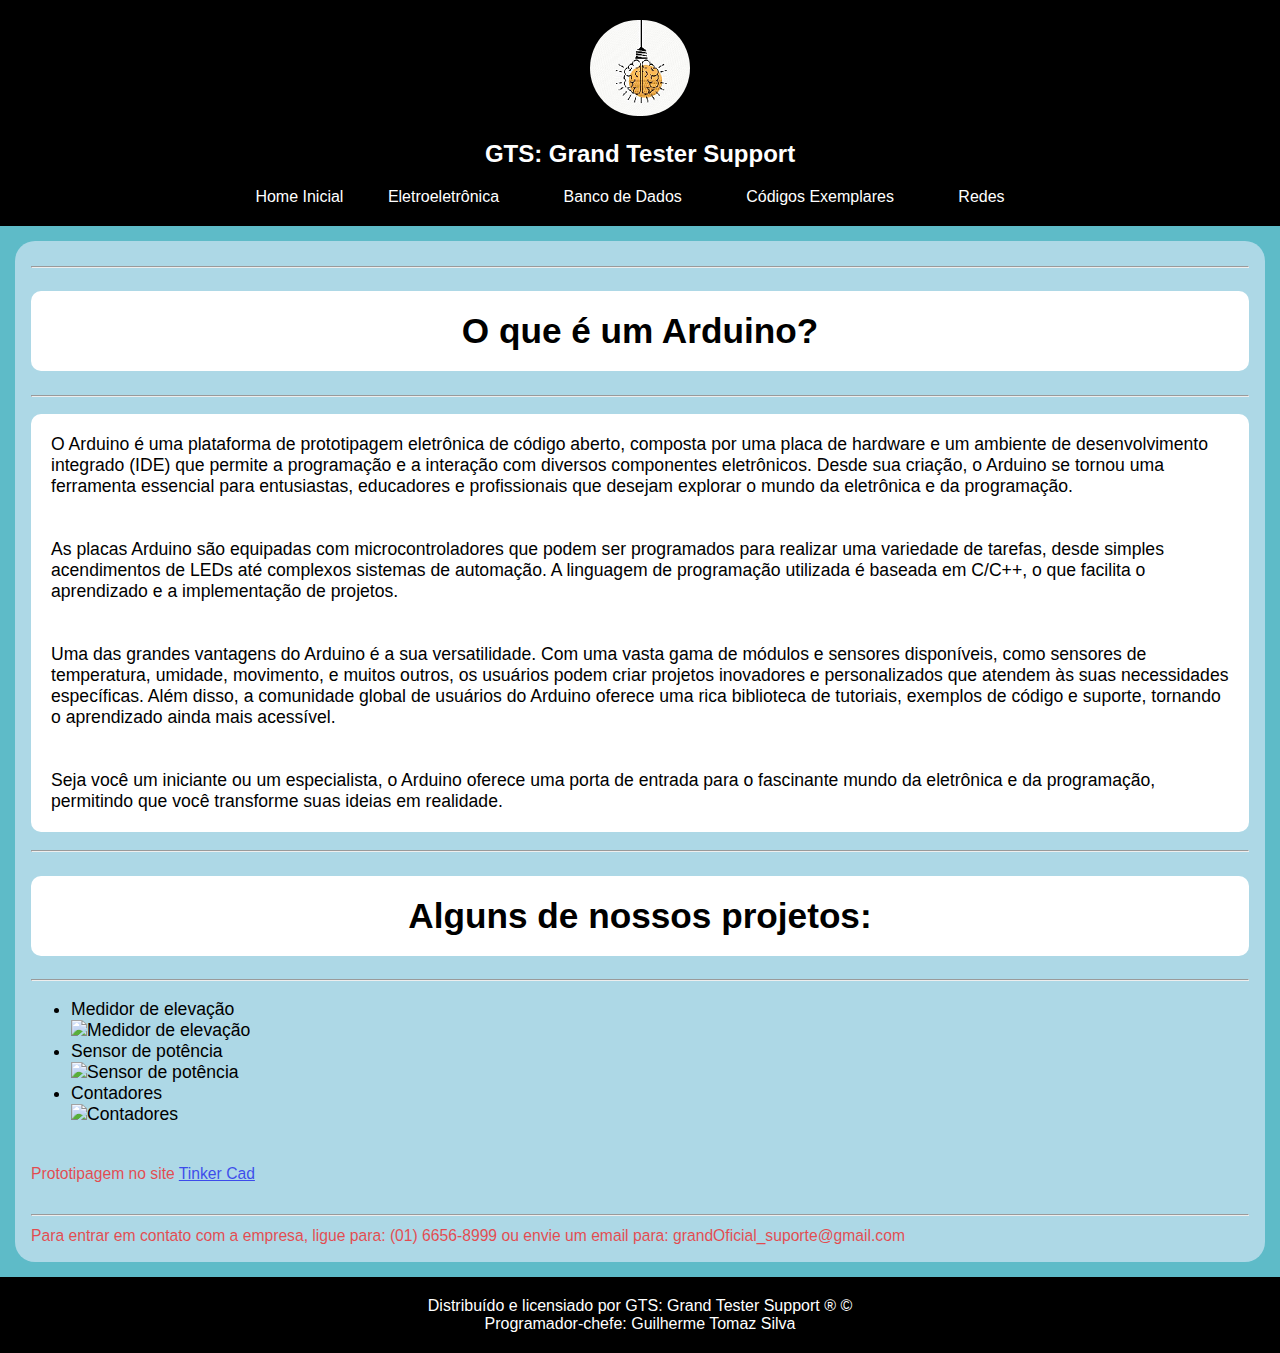
==== index2.html @ 8fa57548 "Add files via upload" ====
<!DOCTYPE html>
<html lang="pt-BR">
<head>
    <meta charset="UTF-8">
    <meta name="viewport" content="width=device-width, initial-scale=1.0">
    <link rel="shortcut icon" href="favicon.ico" type="image/x-icon">
    <link rel="stylesheet" href="../style/style.css">
    <title>Home Inicial</title>
</head>
<body>

<div class="navega">
    <nav>
        <img id="logo" src="img/lampada-logo.png" alt="">
        <h2>GTS: Grand Tester Support</h2>
        <a id="inicio" href="index.html">Home Inicial</a>
        <a href="index2.html">Eletroeletrônica</a>
        <a href="index4.html">Banco de Dados</a>
        <a href="index5.html">Códigos Exemplares</a>
        <a href="index6.html">Redes</a>
    </nav>
</div>
    <article><hr>
        <h1>O que é um Arduino?</h1>
            <hr>
            <p>O Arduino é uma plataforma de prototipagem eletrônica de código aberto, composta por uma placa de hardware e um ambiente de desenvolvimento integrado (IDE) que permite a programação e a interação com diversos componentes eletrônicos. Desde sua criação, o Arduino se tornou uma ferramenta essencial para entusiastas, educadores e profissionais que desejam explorar o mundo da eletrônica e da programação.
            <br><br><br>
            As placas Arduino são equipadas com microcontroladores que podem ser programados para realizar uma variedade de tarefas, desde simples acendimentos de LEDs até complexos sistemas de automação. A linguagem de programação utilizada é baseada em C/C++, o que facilita o aprendizado e a implementação de projetos.
            <br><br><br>
            Uma das grandes vantagens do Arduino é a sua versatilidade. Com uma vasta gama de módulos e sensores disponíveis, como sensores de temperatura, umidade, movimento, e muitos outros, os usuários podem criar projetos inovadores e personalizados que atendem às suas necessidades específicas. Além disso, a comunidade global de usuários do Arduino oferece uma rica biblioteca de tutoriais, exemplos de código e suporte, tornando o aprendizado ainda mais acessível.
            <br><br><br>
            Seja você um iniciante ou um especialista, o Arduino oferece uma porta de entrada para o fascinante mundo da eletrônica e da programação, permitindo que você transforme suas ideias em realidade.</p>

        <hr><h1>Alguns de nossos projetos:</h1><hr>
        <ul>
            <li>Medidor de elevação</li>
            <div><img src="" alt="Medidor de elevação"></div>
            <li>Sensor de potência</li>
            <div><img src="" alt="Sensor de potência"></div>
            <li>Contadores</li>
            <div><img src="" alt="Contadores"></div>
        </ul><br>
        <small>Prototipagem no site <a href="https://www.tinkercad.com" target="_blank">Tinker Cad</a></small>
        <br><br>
        <hr>
        <small>Para entrar em contato com a empresa, ligue para: (01) 6656-8999 ou envie um email para: grandOficial_suporte@gmail.com</small> 
        <!-- Este email e telefone são meramente ilustrativos, não tente ligar ou enviar mensagens para nenhum dos contatos nesta aba. -->
        <br> 
    </article>
        <footer>Distribuído e licensiado por GTS: Grand Tester Support &reg; &copy;<br>Programador-chefe: Guilherme Tomaz Silva</footer>
   
</body>
</html>
---- style/style.css ----
body{
    background-color: rgba(7, 151, 170, 0.651);
    margin: 0px;
    font-family: 'Lucida Sans', 'Lucida Sans Regular', 'Lucida Grande', 'Lucida Sans Unicode', Geneva, Verdana, sans-serif;
}
.navega{
    background-color: black;
    color: white;
    padding: 20px;
}
nav{
    text-align: center;
}
.link-blocks{
    display: flex;
    justify-content: center;
    flex-wrap: wrap;
    margin-top: 20px;
}
nav a{
    text-decoration: none;
    color: white;
    padding: 15px 20px;
    margin: 10px;
    transition: 1s;
    display: inline;
    
}
#inicio{
    padding: 0px;
}
nav a:hover{
    font-size: 1.2rem;
    transition: 0.65s;
    text-decoration: underline;
}
#logo{
    top: 0px;
    border-radius: 360px;
}
footer{
    background-color: black;
    color: white;
    padding: 20px;
    text-align: center;
}
article{
    font-size: 1.1rem;
    margin: 15px;
    background-color: lightblue;
    border-radius: 20px;
    padding: 16px;
}
small{
    opacity: 65%;
    color: red;
    font-size: 0.98rem;
}
div img{
    text-align: center;
}
.mapa iframe{
    border-radius: 20px;
    float: left;
}
.mapa{
    width: 80%;
    margin: 0 auto; 
}
.mapa p, .mapa h1{
    margin-left: 700px;
    background-color: white;
    padding: 20px;
    border-radius: 20px;
}
.grid-container{
    display: grid;
    grid-template-columns: repeat(4, 1fr);
    gap: 10px;
}
.grid-item{
    background-color: white;
    text-align: left;
    padding: 20px;
    border-radius: 20px;
}
.grid-item small, a{
    bottom: 0px;
}
p, h1{
    background-color: white;
    padding: 20px;
    border-radius: 10px;
}
h1{
    text-align: center;
    font-family: 'Franklin Gothic Medium', 'Arial Narrow', Arial, sans-serif;
}
#contato{
    background-color: lightblue;
    font-family: 'Times New Roman', Times, serif;
}
button{
    border: none;
    font-size: 2.2rem;
}
.Contato{
    text-align: center;
}
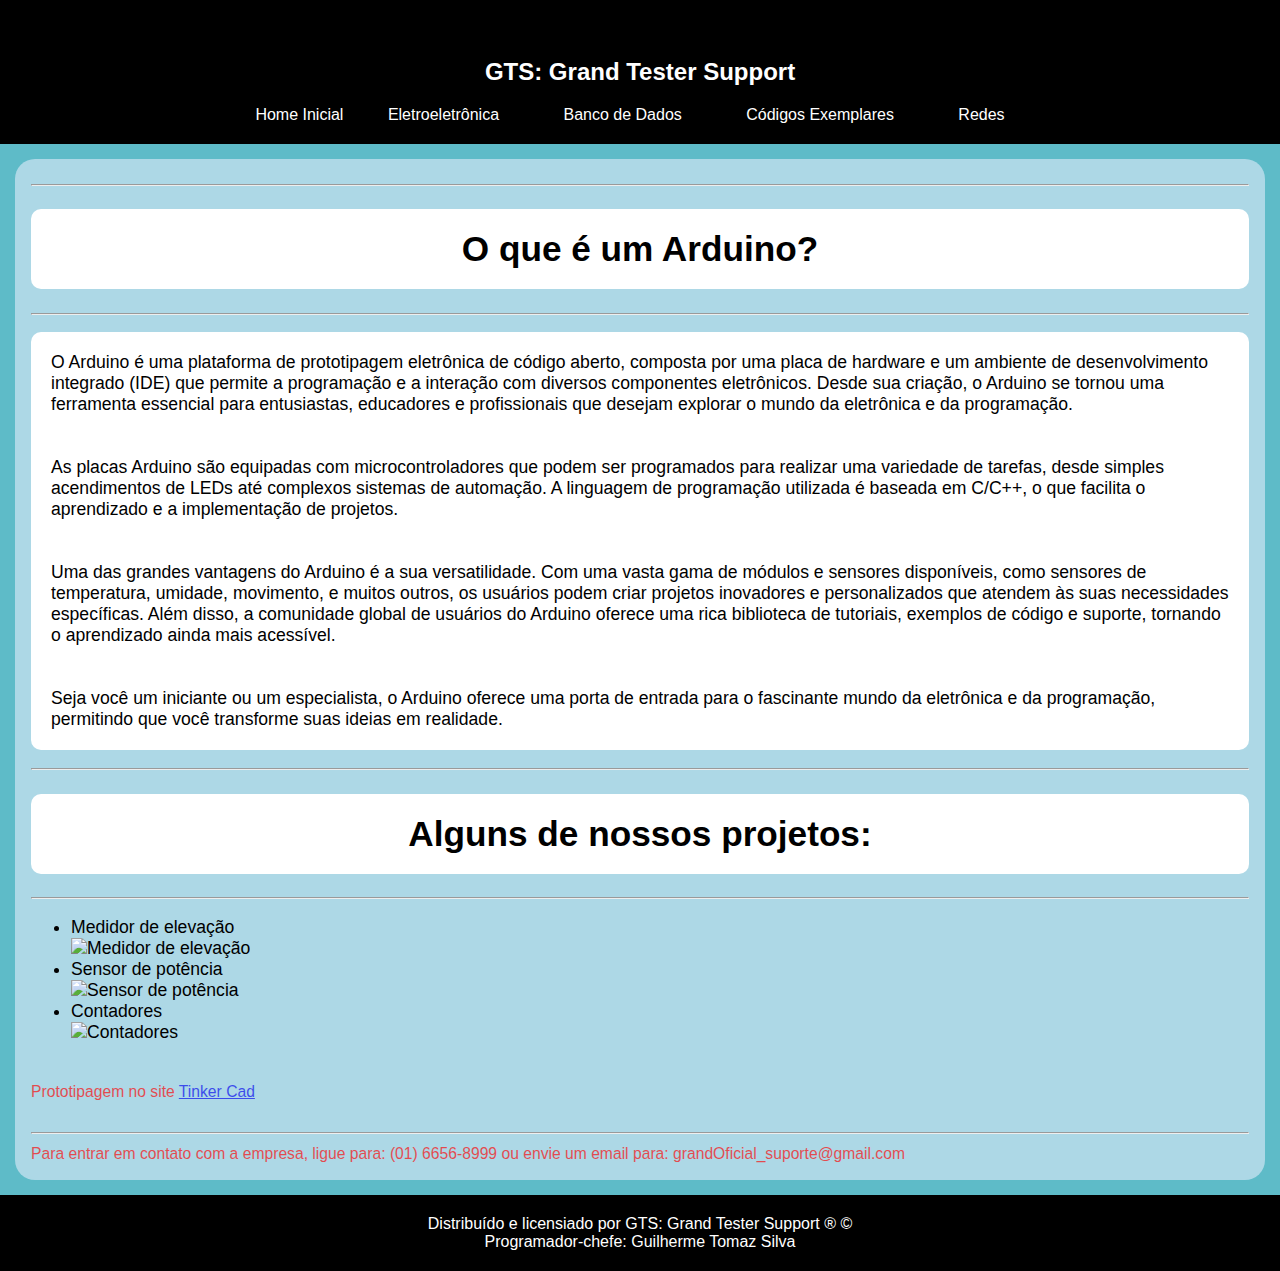
==== commit af970e79: "Add files via upload" ====
--- a/index2.html
+++ b/index2.html
@@ -4,7 +4,7 @@
     <meta charset="UTF-8">
     <meta name="viewport" content="width=device-width, initial-scale=1.0">
     <link rel="shortcut icon" href="favicon.ico" type="image/x-icon">
-    <link rel="stylesheet" href="../style/style.css">
+    <link rel="stylesheet" href="style.css">
     <title>Home Inicial</title>
 </head>
 <body>
--- a/style.css
+++ b/style.css
@@ -0,0 +1,109 @@
+body{
+    background-color: rgba(7, 151, 170, 0.651);
+    margin: 0px;
+    font-family: 'Lucida Sans', 'Lucida Sans Regular', 'Lucida Grande', 'Lucida Sans Unicode', Geneva, Verdana, sans-serif;
+}
+.navega{
+    background-color: black;
+    color: white;
+    padding: 20px;
+}
+nav{
+    text-align: center;
+}
+.link-blocks{
+    display: flex;
+    justify-content: center;
+    flex-wrap: wrap;
+    margin-top: 20px;
+}
+nav a{
+    text-decoration: none;
+    color: white;
+    padding: 15px 20px;
+    margin: 10px;
+    transition: 1s;
+    display: inline;
+    
+}
+#inicio{
+    padding: 0px;
+}
+nav a:hover{
+    font-size: 1.2rem;
+    transition: 0.65s;
+    text-decoration: underline;
+}
+#logo{
+    top: 0px;
+    border-radius: 360px;
+}
+footer{
+    background-color: black;
+    color: white;
+    padding: 20px;
+    text-align: center;
+}
+article{
+    font-size: 1.1rem;
+    margin: 15px;
+    background-color: lightblue;
+    border-radius: 20px;
+    padding: 16px;
+}
+small{
+    opacity: 65%;
+    color: red;
+    font-size: 0.98rem;
+}
+div img{
+    text-align: center;
+}
+.mapa iframe{
+    border-radius: 20px;
+    float: left;
+}
+.mapa{
+    width: 80%;
+    margin: 0 auto; 
+}
+.mapa p, .mapa h1{
+    margin-left: 700px;
+    background-color: white;
+    padding: 20px;
+    border-radius: 20px;
+}
+.grid-container{
+    display: grid;
+    grid-template-columns: repeat(4, 1fr);
+    gap: 10px;
+}
+.grid-item{
+    background-color: white;
+    text-align: left;
+    padding: 20px;
+    border-radius: 20px;
+}
+.grid-item small, a{
+    bottom: 0px;
+}
+p, h1{
+    background-color: white;
+    padding: 20px;
+    border-radius: 10px;
+}
+h1{
+    text-align: center;
+    font-family: 'Franklin Gothic Medium', 'Arial Narrow', Arial, sans-serif;
+}
+#contato{
+    background-color: lightblue;
+    font-family: 'Times New Roman', Times, serif;
+}
+button{
+    border: none;
+    font-size: 2.2rem;
+}
+.Contato{
+    text-align: center;
+}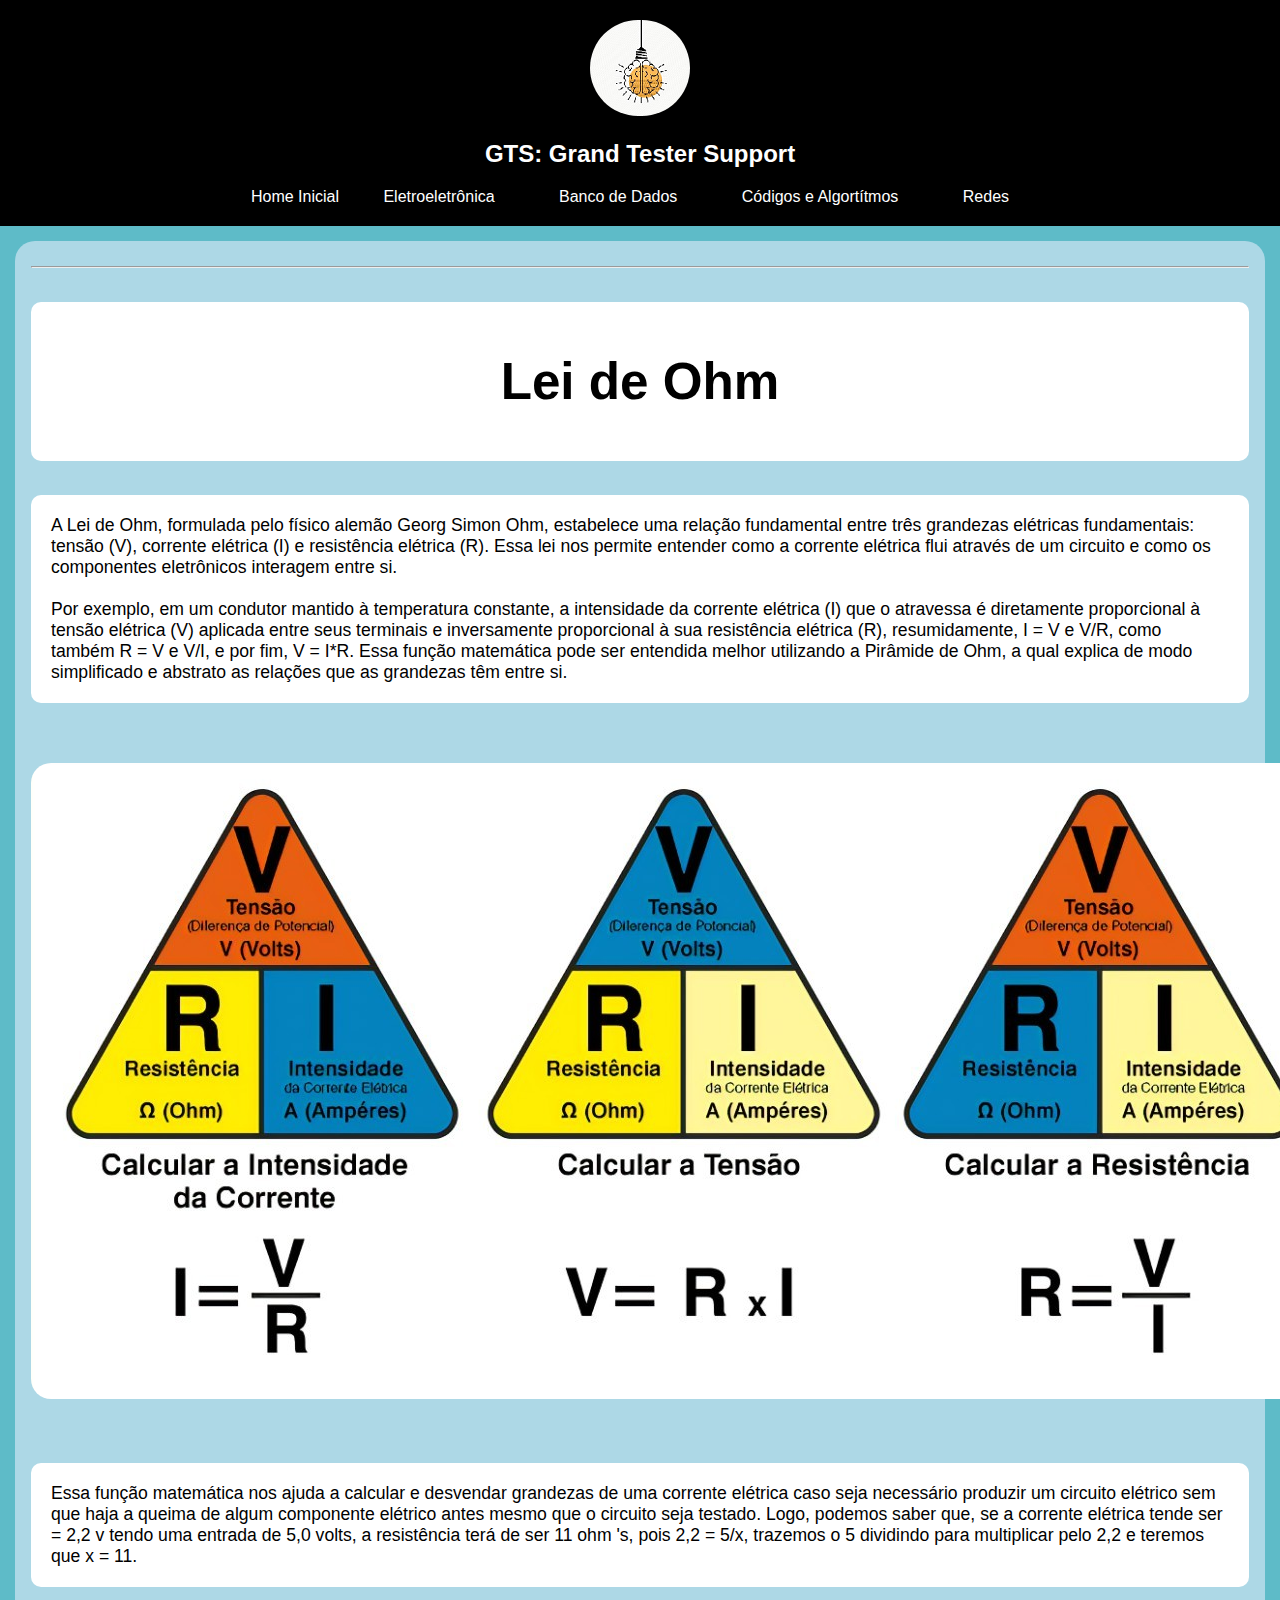
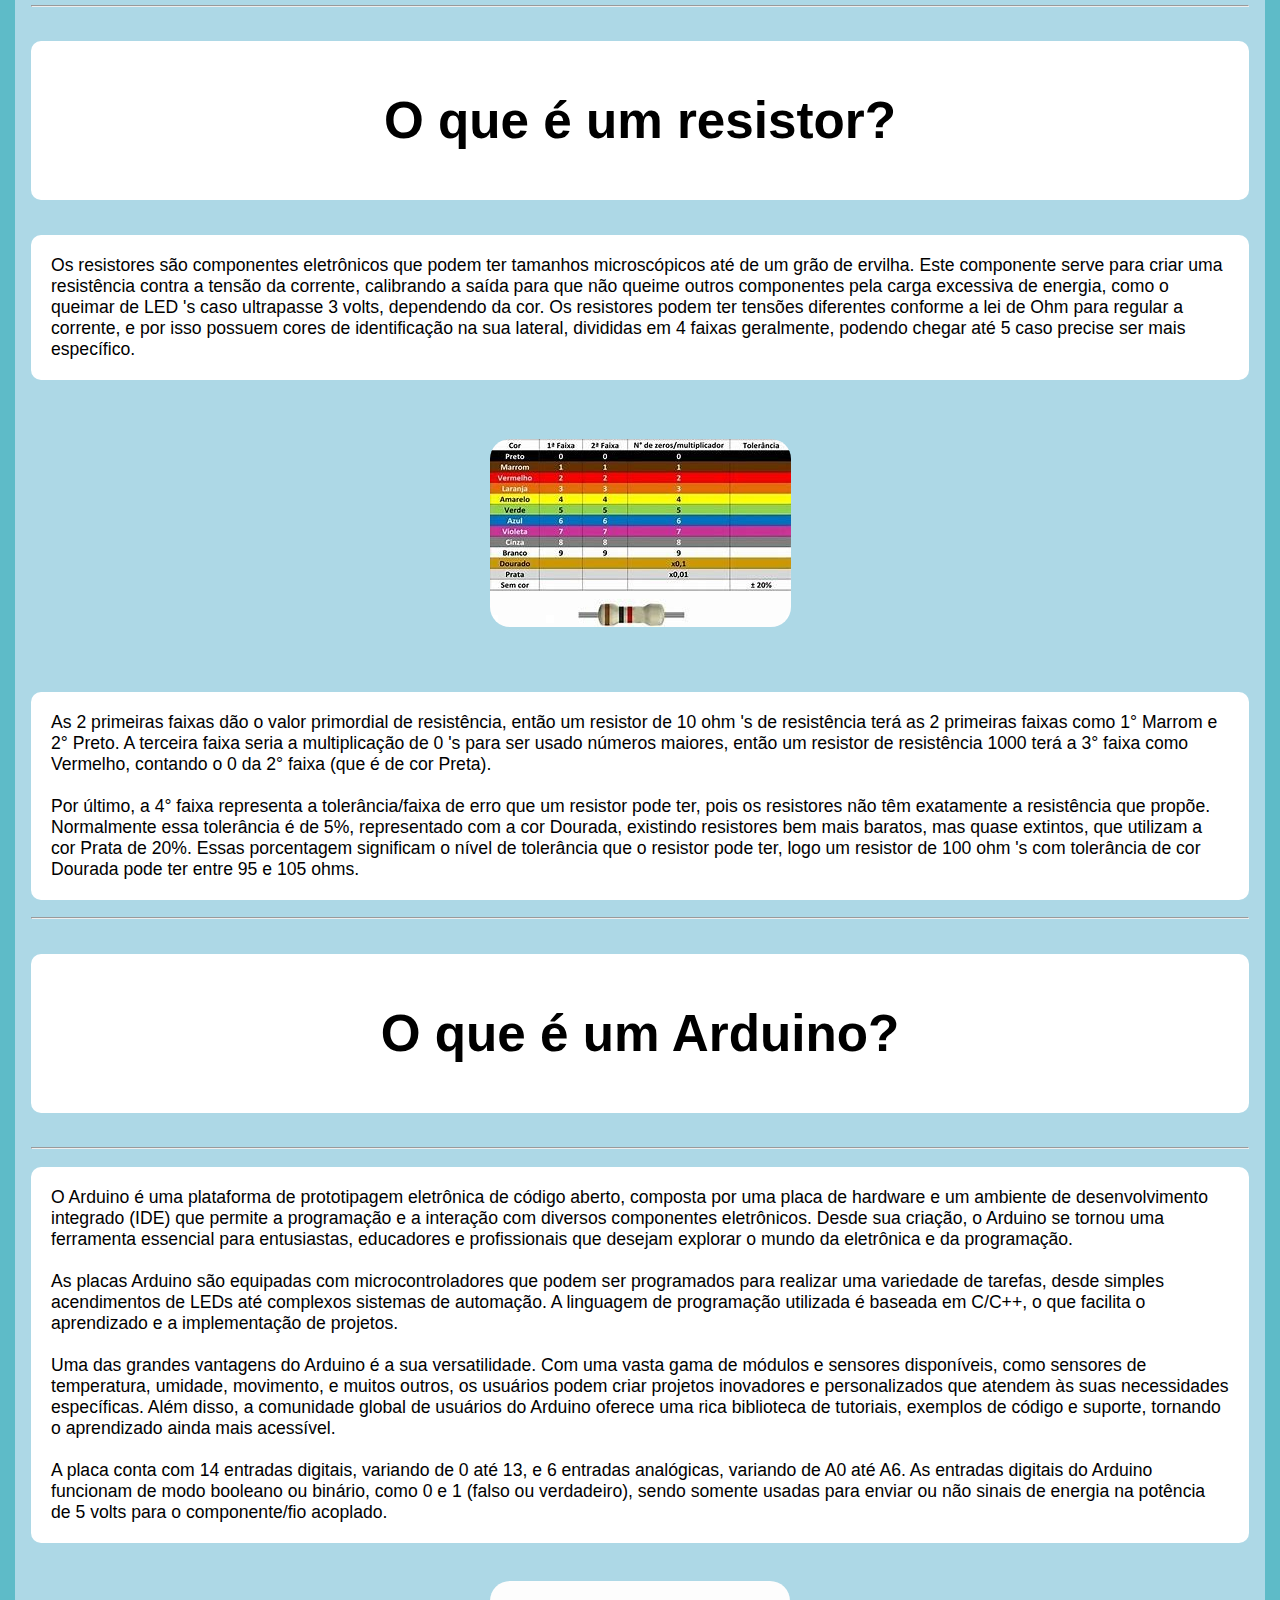
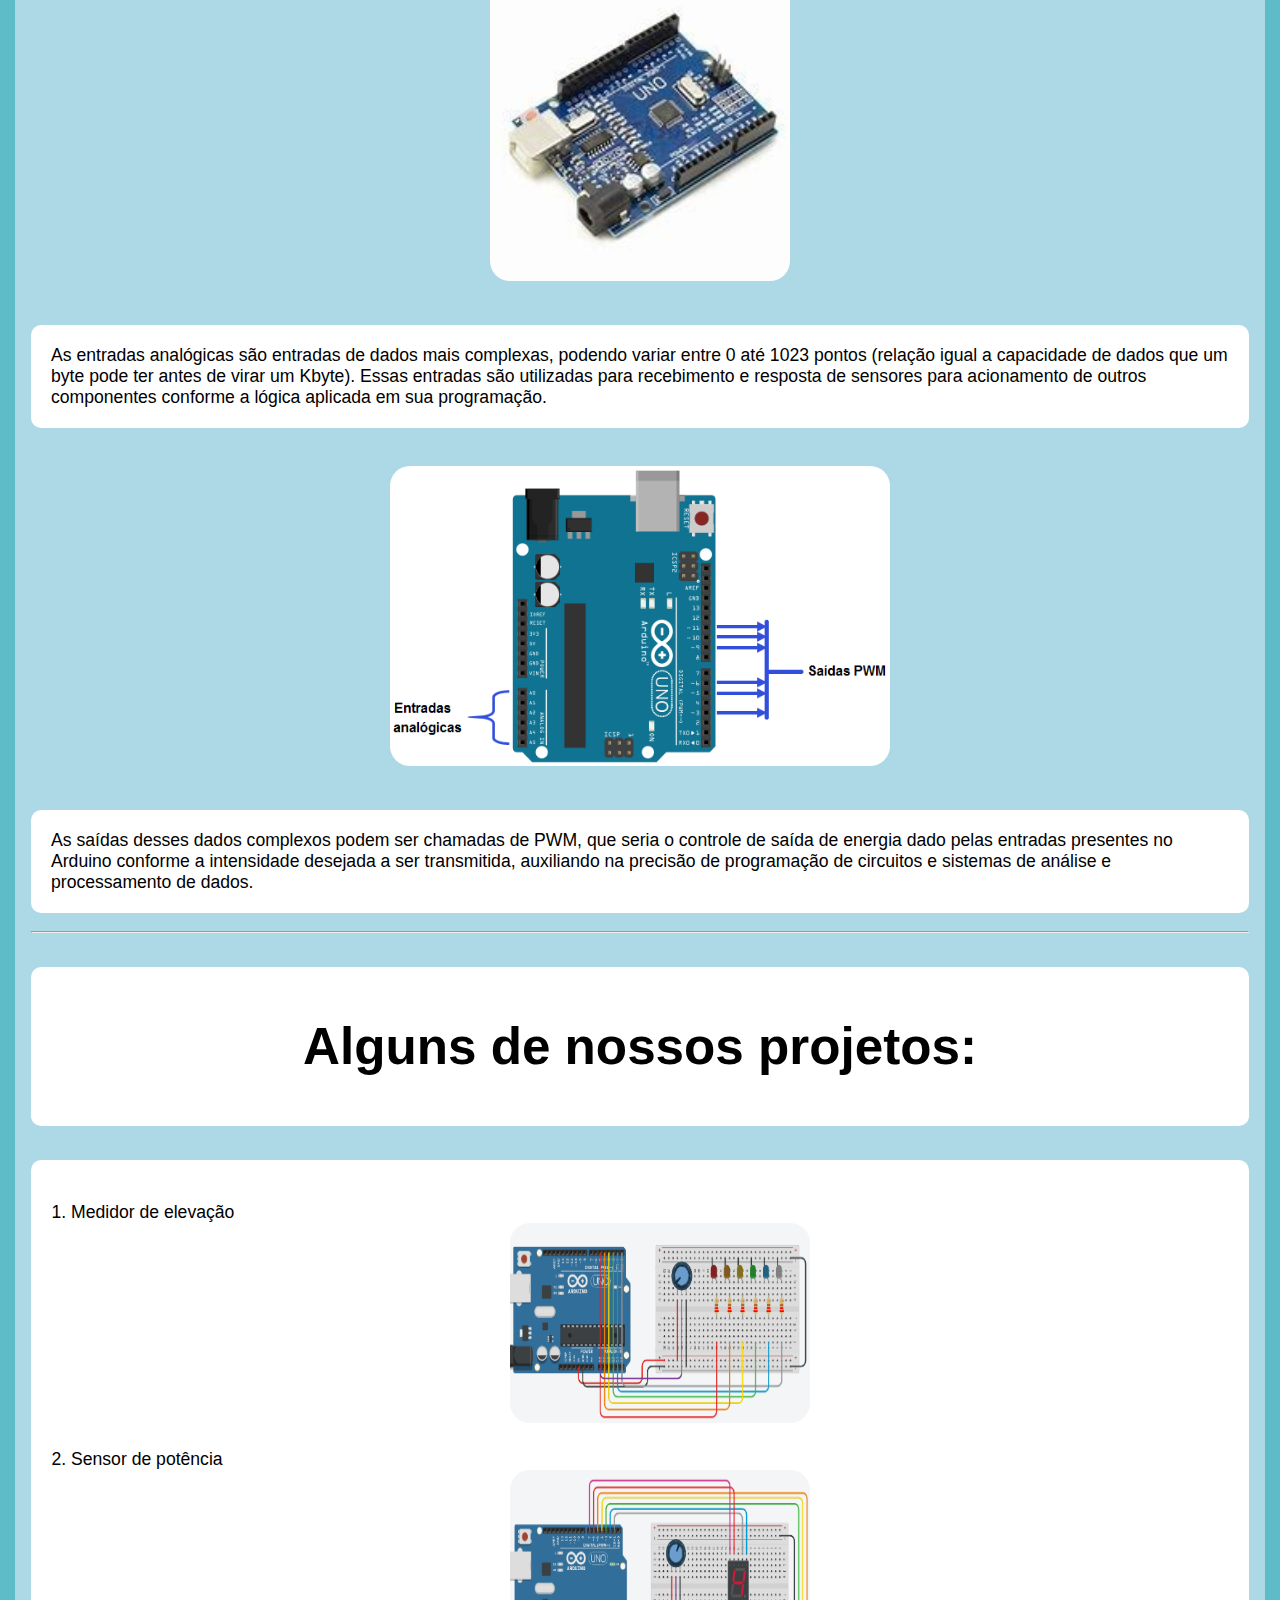
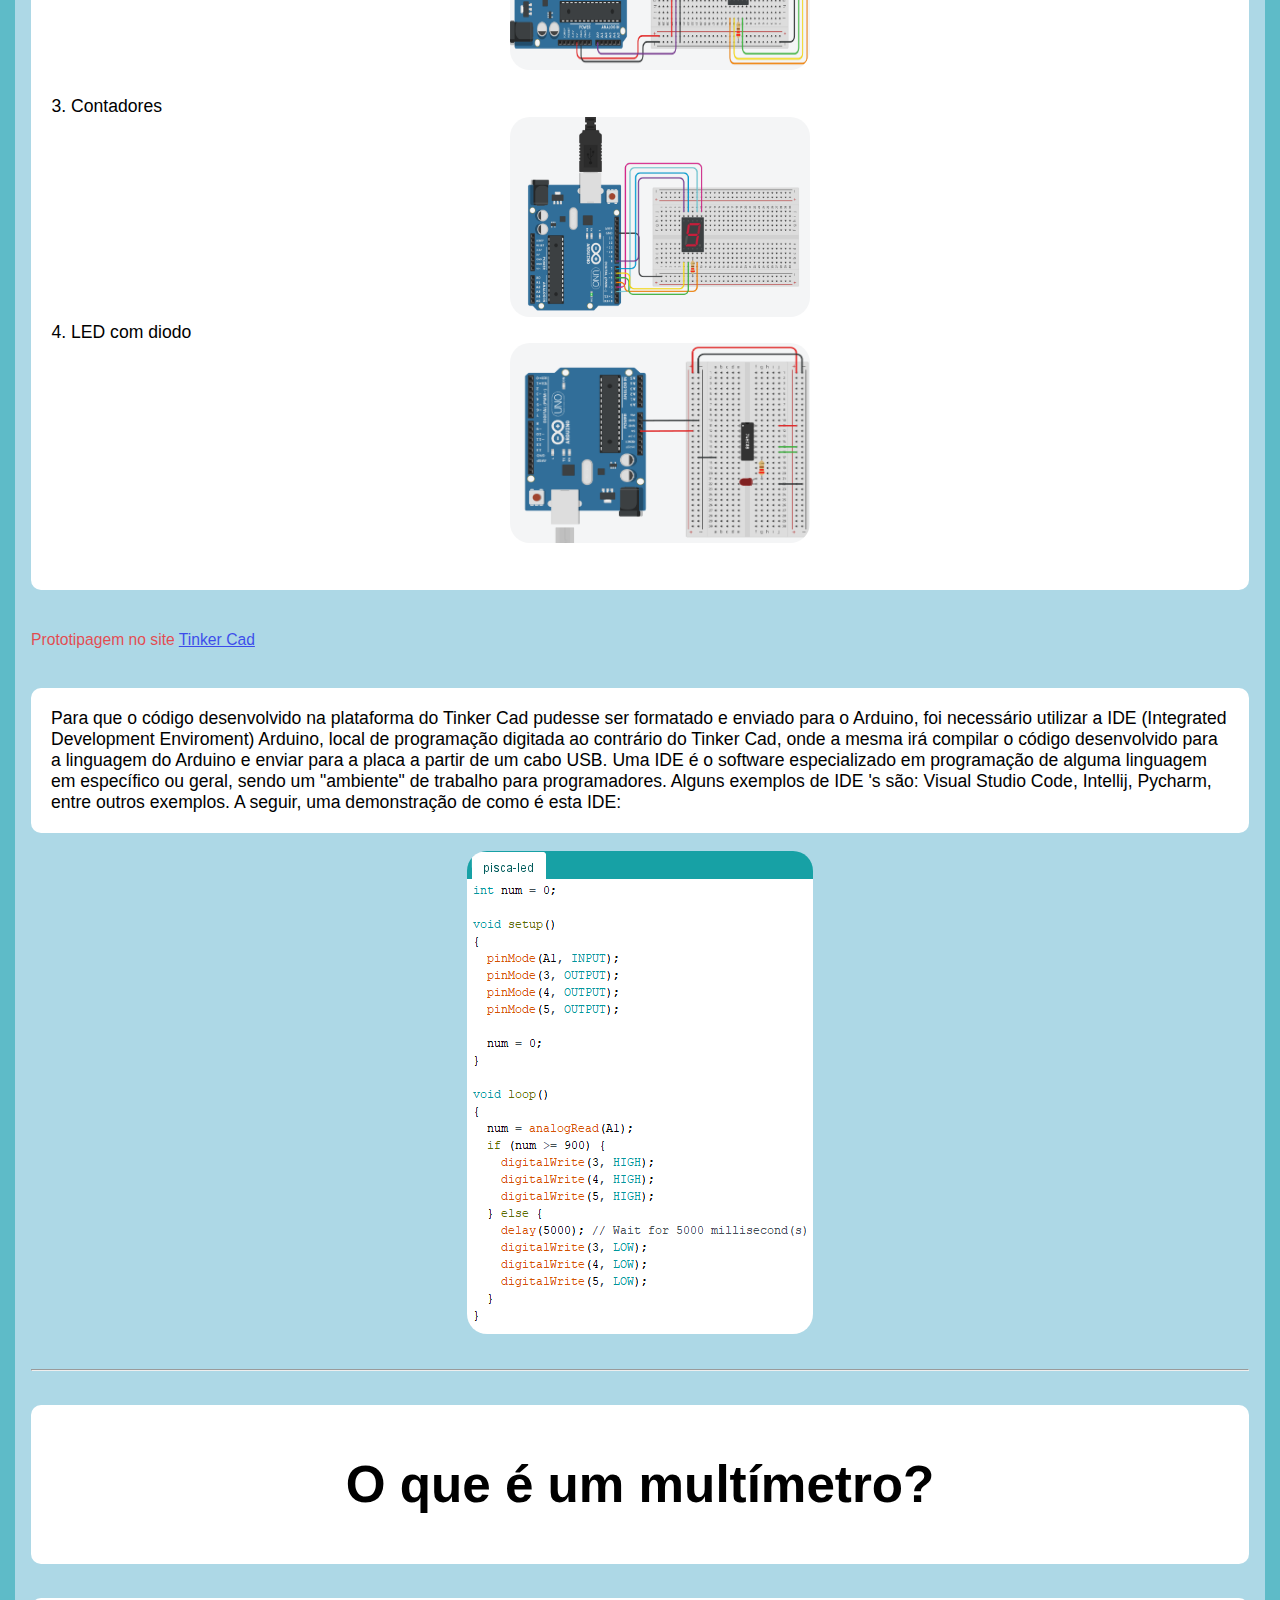
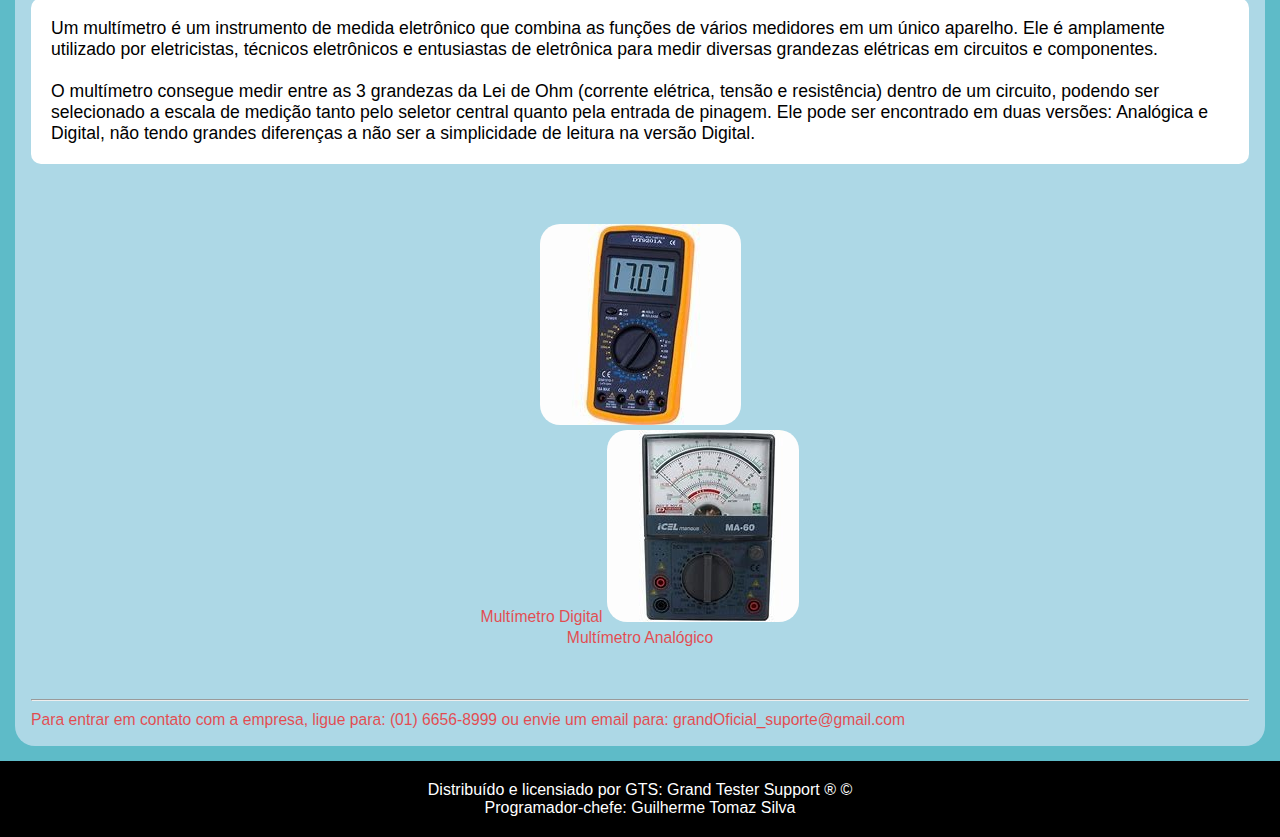
==== commit 42dd9313: "Add files via upload" ====
--- a/index2.html
+++ b/index2.html
@@ -9,39 +9,111 @@
 </head>
 <body>
 
-<div class="navega">
-    <nav>
-        <img id="logo" src="img/lampada-logo.png" alt="">
-        <h2>GTS: Grand Tester Support</h2>
-        <a id="inicio" href="index.html">Home Inicial</a>
-        <a href="index2.html">Eletroeletrônica</a>
-        <a href="index4.html">Banco de Dados</a>
-        <a href="index5.html">Códigos Exemplares</a>
-        <a href="index6.html">Redes</a>
-    </nav>
-</div>
-    <article><hr>
+    <div class="navega">
+        <nav>
+            <img id="logo" src="lampada-logo.png" alt="">
+            <h2>GTS: Grand Tester Support</h2>
+            <a id="inicio" href="index.html">Home Inicial</a>
+            <a href="index2.html">Eletroeletrônica</a>
+            <a href="index4.html">Banco de Dados</a>
+            <a href="index5.html">Códigos e Algortítmos</a>
+            <a href="index6.html">Redes</a>
+        </nav>
+    </div>
+    <article>
+        <hr>
+        <h1>Lei de Ohm</h1>
+        <p>
+            A Lei de Ohm, formulada pelo físico alemão Georg Simon Ohm, estabelece uma relação fundamental entre três grandezas elétricas fundamentais: tensão (V), corrente elétrica (I) e resistência elétrica (R). Essa lei nos permite entender como a corrente elétrica flui através de um circuito e como os componentes eletrônicos interagem entre si.
+                <br><br>
+            Por exemplo, em um condutor mantido à temperatura constante, a intensidade da corrente elétrica (I) que o atravessa é diretamente proporcional à tensão elétrica (V) aplicada entre seus terminais e inversamente proporcional à sua resistência elétrica (R), resumidamente, I = V e V/R, como também R = V e V/I, e por fim, V = I*R. Essa função matemática pode ser entendida melhor utilizando a Pirâmide de Ohm, a qual explica de modo simplificado e abstrato as relações que as grandezas têm entre si. 
+        </p>
+                <br><br>
+            <div>
+                <img src="piramideOhm.png" alt="Pirâmide da Lei de Ohm">
+            </div>
+                <br><br>
+        <p>
+            Essa função matemática nos ajuda a calcular e desvendar grandezas de uma corrente elétrica caso seja necessário produzir um circuito elétrico sem que haja a queima de algum componente elétrico antes mesmo que o circuito seja testado. Logo, podemos saber que, se a corrente elétrica tende ser = 2,2 v tendo uma entrada de 5,0 volts, a resistência terá de ser 11 ohm 's, pois 2,2 = 5/x, trazemos o 5 dividindo para multiplicar pelo 2,2 e teremos que x = 11.
+        </p>
+        <hr>
+        <h1>O que é um resistor?</h1>
+        <p>
+            Os resistores são componentes eletrônicos que podem ter tamanhos microscópicos até de um grão de ervilha. Este componente serve para criar uma resistência contra a tensão da corrente, calibrando a saída para que não queime outros componentes pela carga excessiva de energia, como o queimar de LED 's caso ultrapasse 3 volts, dependendo da cor. Os resistores podem ter tensões diferentes conforme a lei de Ohm para regular a corrente, e por isso possuem cores de identificação na sua lateral, divididas em 4 faixas geralmente, podendo chegar até 5 caso precise ser mais específico. 
+        </p>
+                <br><br>
+            <div>
+                <img src="tabelaResistor.png" alt="Tabela Resistores">
+            </div>
+                <br><br>        
+        <p>
+            As 2 primeiras faixas dão o valor primordial de resistência, então um resistor de 10 ohm 's de resistência terá as 2 primeiras faixas como 1° Marrom e 2° Preto. A terceira faixa seria a multiplicação de 0 's para ser usado números maiores, então um resistor de resistência 1000 terá a 3° faixa como Vermelho, contando o 0 da 2° faixa (que é de cor Preta). 
+                <br><br>
+            Por último, a 4° faixa representa a tolerância/faixa de erro que um resistor pode ter, pois os resistores não têm exatamente a resistência que propõe. Normalmente essa tolerância é de 5%, representado com a cor Dourada, existindo resistores bem mais baratos, mas quase extintos, que utilizam a cor Prata de 20%. Essas porcentagem significam o nível de tolerância que o resistor pode ter, logo um resistor de 100 ohm 's com tolerância de cor Dourada pode ter entre 95 e 105 ohms.
+        </p>
+        <hr>
         <h1>O que é um Arduino?</h1>
             <hr>
             <p>O Arduino é uma plataforma de prototipagem eletrônica de código aberto, composta por uma placa de hardware e um ambiente de desenvolvimento integrado (IDE) que permite a programação e a interação com diversos componentes eletrônicos. Desde sua criação, o Arduino se tornou uma ferramenta essencial para entusiastas, educadores e profissionais que desejam explorar o mundo da eletrônica e da programação.
-            <br><br><br>
+                <br><br>
             As placas Arduino são equipadas com microcontroladores que podem ser programados para realizar uma variedade de tarefas, desde simples acendimentos de LEDs até complexos sistemas de automação. A linguagem de programação utilizada é baseada em C/C++, o que facilita o aprendizado e a implementação de projetos.
-            <br><br><br>
+                <br><br>
             Uma das grandes vantagens do Arduino é a sua versatilidade. Com uma vasta gama de módulos e sensores disponíveis, como sensores de temperatura, umidade, movimento, e muitos outros, os usuários podem criar projetos inovadores e personalizados que atendem às suas necessidades específicas. Além disso, a comunidade global de usuários do Arduino oferece uma rica biblioteca de tutoriais, exemplos de código e suporte, tornando o aprendizado ainda mais acessível.
-            <br><br><br>
-            Seja você um iniciante ou um especialista, o Arduino oferece uma porta de entrada para o fascinante mundo da eletrônica e da programação, permitindo que você transforme suas ideias em realidade.</p>
-
-        <hr><h1>Alguns de nossos projetos:</h1><hr>
-        <ul>
+                <br><br>
+            A placa conta com 14 entradas digitais, variando de 0 até 13, e 6 entradas analógicas, variando de A0 até A6. As entradas digitais do Arduino funcionam de modo booleano ou binário, como 0 e 1 (falso ou verdadeiro), sendo somente usadas para enviar ou não sinais de energia na potência de 5 volts para o componente/fio acoplado. 
+        </p>
+                <br>  
+            <div>
+                <img src="placaArduino.png" alt="Placa Arduino" width="300">
+            </div>
+                <br>
+        <p>
+            As entradas analógicas são entradas de dados mais complexas, podendo variar entre 0 até 1023 pontos (relação igual a capacidade de dados que um byte pode ter antes de virar um Kbyte). Essas entradas são utilizadas para recebimento e resposta de sensores para acionamento de outros componentes conforme a lógica aplicada em sua programação.  
+        </p>
+                <br>
+            <div>
+                <img src="saidasPWM.png" alt="Saídas PWM" width="500" height="300">
+            </div>
+                <br>
+        <p>
+            As saídas desses dados complexos podem ser chamadas de PWM, que seria o controle de saída de energia dado pelas entradas presentes no Arduino conforme a intensidade desejada a ser transmitida, auxiliando na precisão de programação de circuitos e sistemas de análise e processamento de dados.
+        </p>
+        <hr>
+        <h1>Alguns de nossos projetos:</h1>
+        <ol>
+            <br><br>
             <li>Medidor de elevação</li>
-            <div><img src="" alt="Medidor de elevação"></div>
+            <div><img src="tinkercadPotencia.png" alt="Medidor de elevação" width="300" height="200"></div><br>
             <li>Sensor de potência</li>
-            <div><img src="" alt="Sensor de potência"></div>
+            <div><img src="tinkercadPotenciaReal.png" alt="Sensor de potência" width="300" height="200"></div><br>
             <li>Contadores</li>
-            <div><img src="" alt="Contadores"></div>
-        </ul><br>
+            <div><img src="tinkercadContador.png" alt="Contadores" width="300" height="200"></div>
+            <li>LED com diodo</li>
+            <div><img src="tinkercadDiodo.png" alt="LED com diodo" width="300" height="200"></div>
+            <br><br>
+        </ol><br>
         <small>Prototipagem no site <a href="https://www.tinkercad.com" target="_blank">Tinker Cad</a></small>
         <br><br>
+        <p>
+            Para que o código desenvolvido na plataforma do Tinker Cad pudesse ser formatado e enviado para o Arduino, foi necessário utilizar a IDE (Integrated Development Enviroment) Arduino, local de programação digitada ao contrário do Tinker Cad, onde a mesma irá compilar o código desenvolvido para a linguagem do Arduino e enviar para a placa a partir de um cabo USB. Uma IDE é o software especializado em programação de alguma linguagem em específico ou geral, sendo um "ambiente" de trabalho para programadores. Alguns exemplos de IDE 's são: Visual Studio Code, Intellij, Pycharm, entre outros exemplos. A seguir, uma demonstração de como é esta IDE:
+        </p>
+        <div>
+            <img src="arduinoIDE.png" alt="IDE do Arduino">
+        </div>
+        <br>
+        <hr>
+        <h1>O que é um multímetro?</h1>
+        <p>
+            Um multímetro é um instrumento de medida eletrônico que combina as funções de vários medidores em um único aparelho. Ele é amplamente utilizado por eletricistas, técnicos eletrônicos e entusiastas de eletrônica para medir diversas grandezas elétricas em circuitos e componentes. 
+                <br><br>
+            O multímetro consegue medir entre as 3 grandezas da Lei de Ohm (corrente elétrica, tensão e resistência) dentro de um circuito, podendo ser selecionado a escala de medição tanto pelo seletor central quanto pela entrada de pinagem. Ele pode ser encontrado em duas versões: Analógica e Digital, não tendo grandes diferenças a não ser a simplicidade de leitura na versão Digital.
+        </p>
+                <br><br>
+            <div>
+                <img src="multimetroDigital.png" alt="multímetro digital"><br><small>Multímetro Digital</small>
+                <img src="multimetroAnalogico.png" alt="multímetro analógico"><br><small>Multímetro Analógico</small>
+            </div>
+                <br><br>
         <hr>
         <small>Para entrar em contato com a empresa, ligue para: (01) 6656-8999 ou envie um email para: grandOficial_suporte@gmail.com</small> 
         <!-- Este email e telefone são meramente ilustrativos, não tente ligar ou enviar mensagens para nenhum dos contatos nesta aba. -->
--- a/style.css
+++ b/style.css
@@ -56,8 +56,27 @@
     color: red;
     font-size: 0.98rem;
 }
+div{
+    text-align: center;
+}
 div img{
-    text-align: center;
+    border-radius: 20px;
+}
+.imagemMeio{
+    width: 95%;
+    margin: 0 auto; 
+    align-items: center;
+    display: flex;
+}
+.imagemMeio img{
+    border-radius: 20px;
+    max-width: 500px;
+    max-height: 500px;
+    float: left;
+    top: 0;
+}
+.imagemMeio p{
+    margin-right: 50px;
 }
 .mapa iframe{
     border-radius: 20px;
@@ -83,8 +102,24 @@
     text-align: left;
     padding: 20px;
     border-radius: 20px;
+    
 }
 .grid-item small, a{
+    bottom: 0px;
+}
+.grid-container2{
+    display: grid;
+    grid-template-columns: repeat(3, 1fr);
+    gap: 10px;
+}
+.grid-item2{
+    background-color: white;
+    text-align: left;
+    padding: 20px;
+    border-radius: 20px;
+    
+}
+.grid-item2 small, a{
     bottom: 0px;
 }
 p, h1{
@@ -95,15 +130,25 @@
 h1{
     text-align: center;
     font-family: 'Franklin Gothic Medium', 'Arial Narrow', Arial, sans-serif;
+    padding: 50px;
+    font-size: 3.2rem;
 }
 #contato{
     background-color: lightblue;
     font-family: 'Times New Roman', Times, serif;
 }
-button{
-    border: none;
-    font-size: 2.2rem;
+#ordenar, #ordenar2{
+    border-radius: 10px;
+    font-size: 1.5rem;
 }
-.Contato{
+ol{
+    background-color: white;
+    border-radius: 10px;
+}
+ol
+#cent{
     text-align: center;
+}
+#exp{
+    color: blue;
 }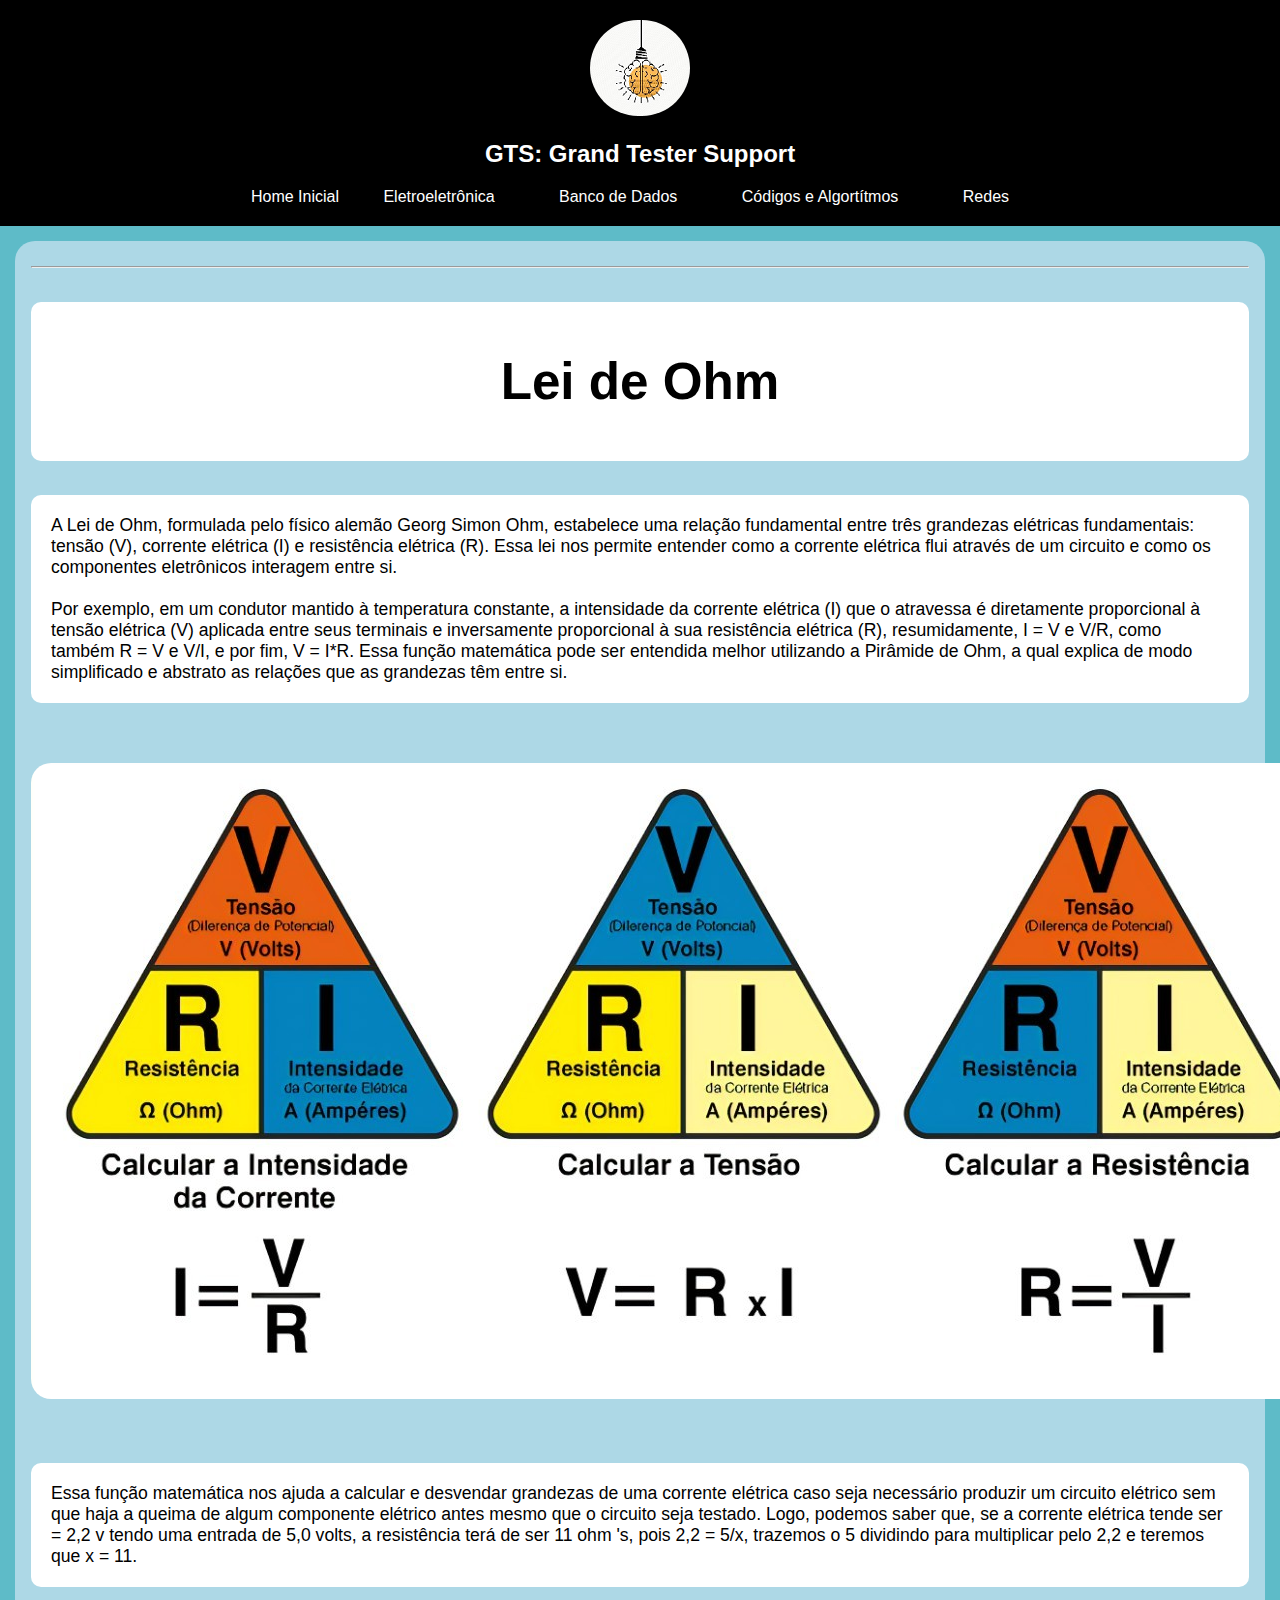
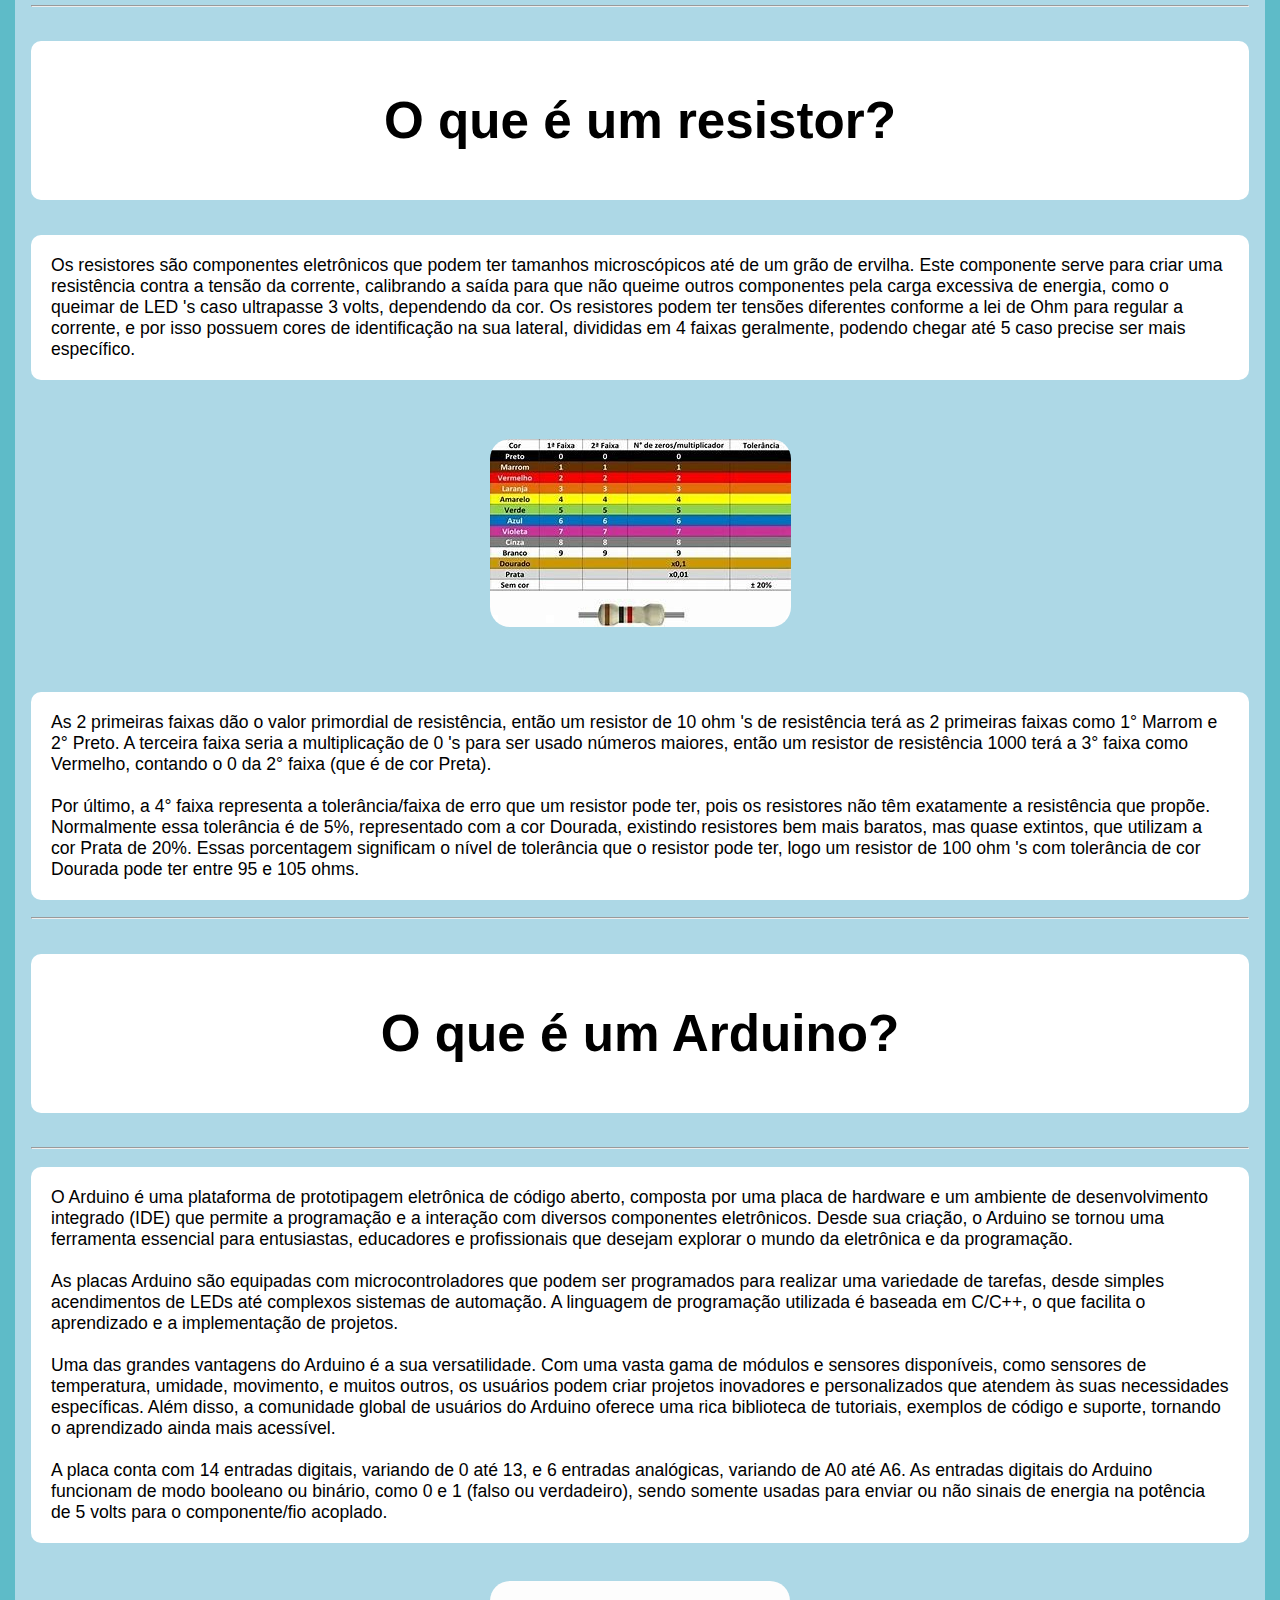
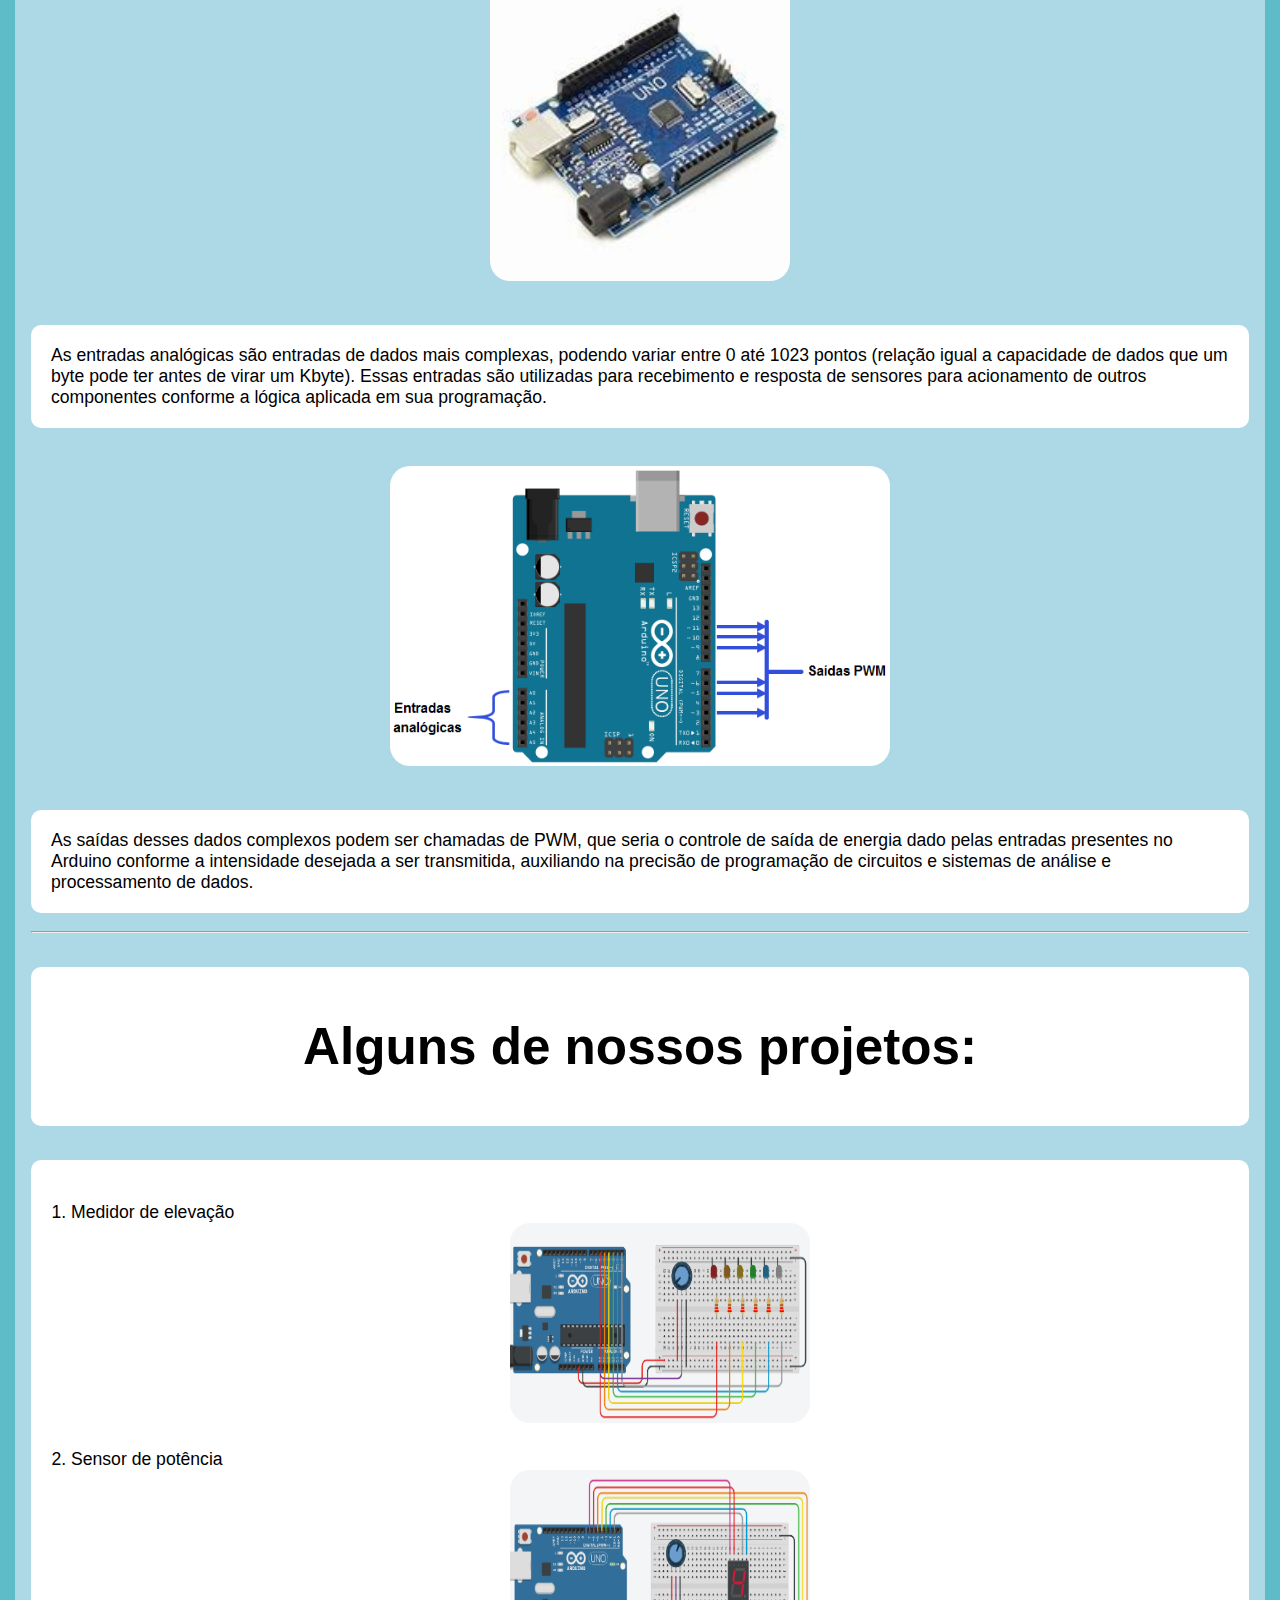
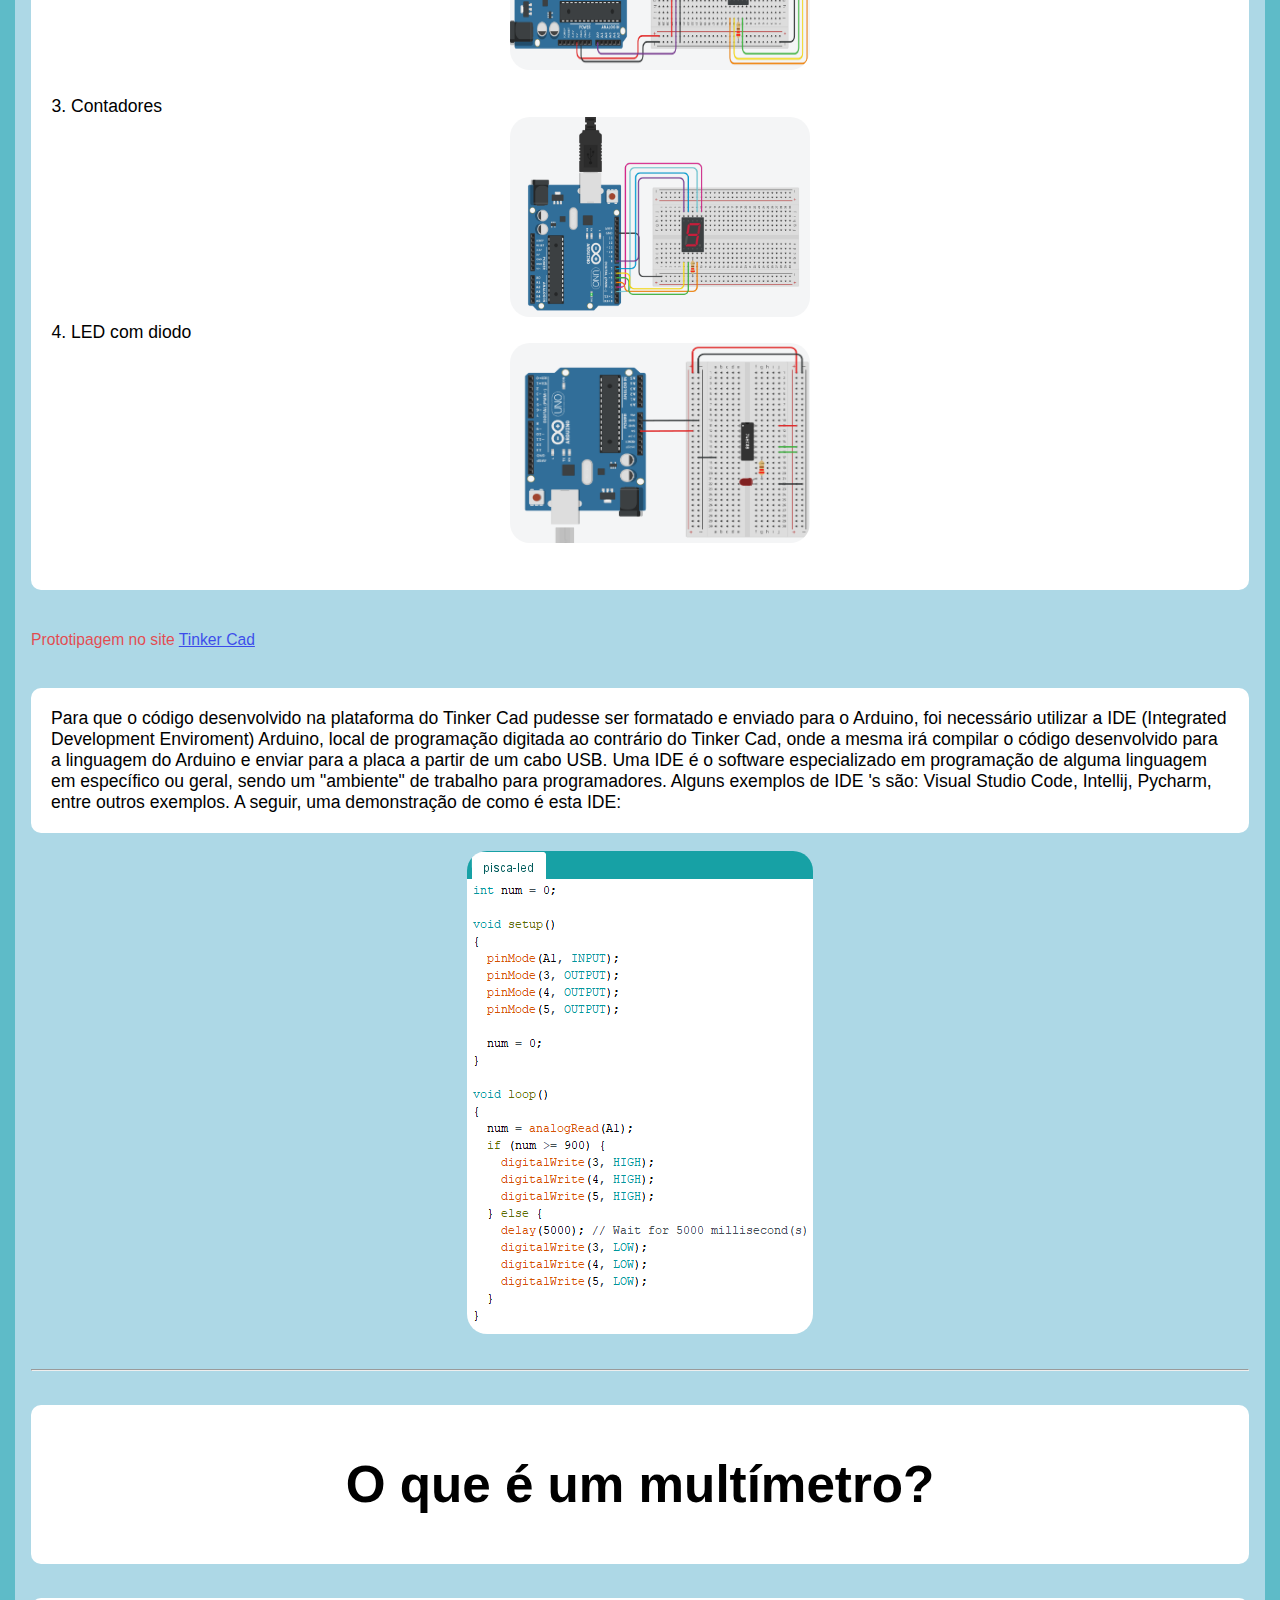
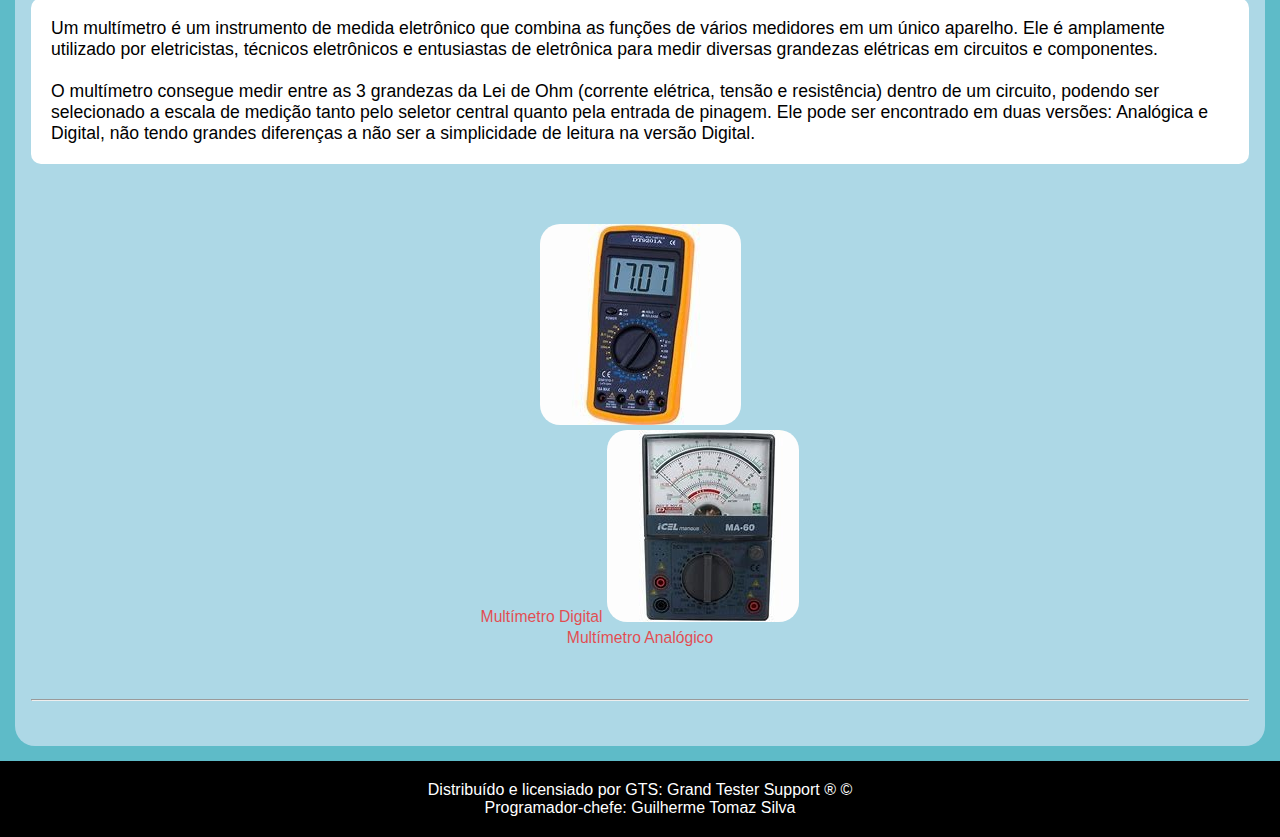
==== commit b600a549: "Add files via upload" ====
--- a/index2.html
+++ b/index2.html
@@ -3,7 +3,7 @@
 <head>
     <meta charset="UTF-8">
     <meta name="viewport" content="width=device-width, initial-scale=1.0">
-    <link rel="shortcut icon" href="favicon.ico" type="image/x-icon">
+    <link rel="shortcut icon" href="notebook-bala.jpg" type="image/x-icon">
     <link rel="stylesheet" href="style.css">
     <title>Home Inicial</title>
 </head>
@@ -115,8 +115,6 @@
             </div>
                 <br><br>
         <hr>
-        <small>Para entrar em contato com a empresa, ligue para: (01) 6656-8999 ou envie um email para: grandOficial_suporte@gmail.com</small> 
-        <!-- Este email e telefone são meramente ilustrativos, não tente ligar ou enviar mensagens para nenhum dos contatos nesta aba. -->
         <br> 
     </article>
         <footer>Distribuído e licensiado por GTS: Grand Tester Support &reg; &copy;<br>Programador-chefe: Guilherme Tomaz Silva</footer>
